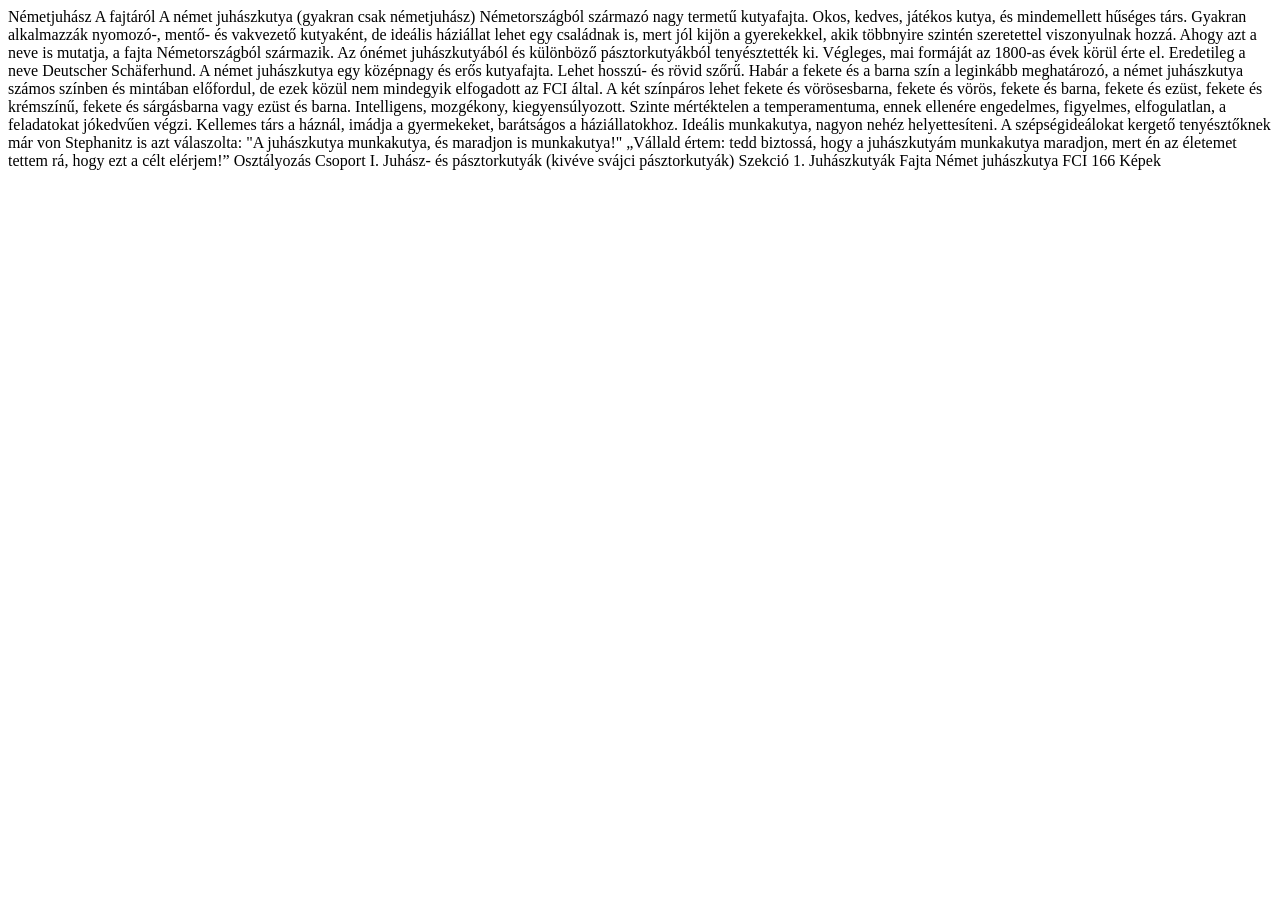
==== german-shepherd.html @ 09ec56f5 "szoveg" ====
<!DOCTYPE html>
<html lang="hu">

<head>
    <meta charset="UTF-8">
    <meta name="viewport" content="width=device-width, initial-scale=1.0">
    <title>Németjuhász</title>
</head>

<body>
    Németjuhász

    A fajtáról

    A német juhászkutya (gyakran csak németjuhász) Németországból származó nagy termetű kutyafajta. Okos, kedves,
    játékos kutya, és mindemellett hűséges társ. Gyakran alkalmazzák nyomozó-, mentő- és vakvezető kutyaként, de ideális
    háziállat lehet egy családnak is, mert jól kijön a gyerekekkel, akik többnyire szintén szeretettel viszonyulnak
    hozzá.

    Ahogy azt a neve is mutatja, a fajta Németországból származik. Az ónémet juhászkutyából és különböző
    pásztorkutyákból tenyésztették ki. Végleges, mai formáját az 1800-as évek körül érte el. Eredetileg a neve Deutscher
    Schäferhund.

    A német juhászkutya egy középnagy és erős kutyafajta. Lehet hosszú- és rövid szőrű. Habár a fekete és a barna szín a
    leginkább meghatározó, a német juhászkutya számos színben és mintában előfordul, de ezek közül nem mindegyik
    elfogadott az FCI által. A két színpáros lehet fekete és vörösesbarna, fekete és vörös, fekete és barna, fekete és
    ezüst, fekete és krémszínű, fekete és sárgásbarna vagy ezüst és barna. Intelligens, mozgékony, kiegyensúlyozott.
    Szinte mértéktelen a temperamentuma, ennek ellenére engedelmes, figyelmes, elfogulatlan, a feladatokat jókedvűen
    végzi. Kellemes társ a háznál, imádja a gyermekeket, barátságos a háziállatokhoz. Ideális munkakutya, nagyon nehéz
    helyettesíteni. A szépségideálokat kergető tenyésztőknek már von Stephanitz is azt válaszolta: "A juhászkutya
    munkakutya, és maradjon is munkakutya!" „Vállald értem: tedd biztossá, hogy a juhászkutyám munkakutya maradjon, mert
    én az életemet tettem rá, hogy ezt a célt elérjem!”

    Osztályozás

    Csoport I. Juhász- és pásztorkutyák (kivéve svájci pásztorkutyák)
    Szekció 1. Juhászkutyák
    Fajta Német juhászkutya FCI 166

    Képek
</body>

</html>
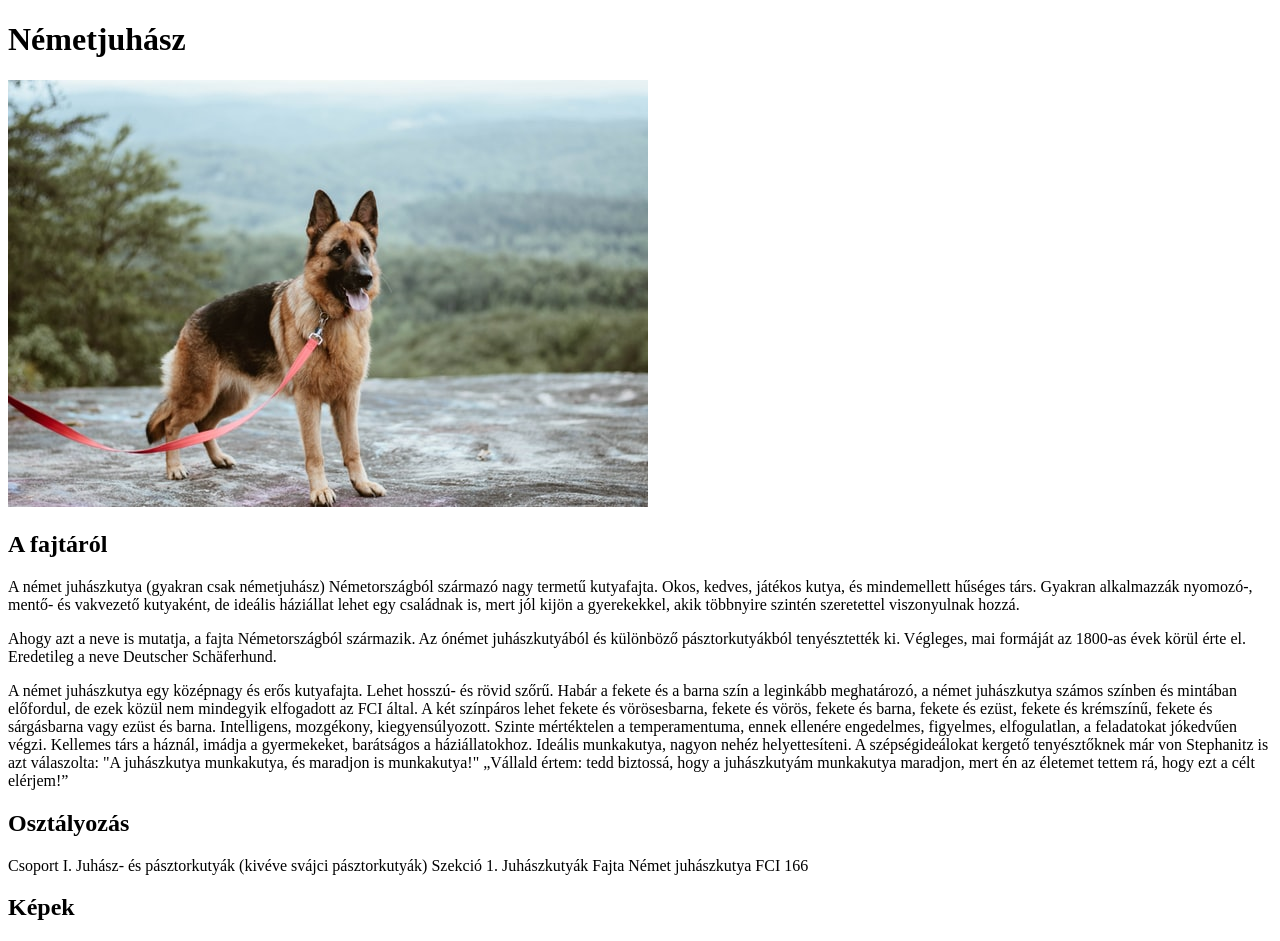
==== commit 92012f84: "formazas" ====
--- a/german-shepherd.html
+++ b/german-shepherd.html
@@ -8,20 +8,21 @@
 </head>
 
 <body>
-    Németjuhász
+    <h1>Németjuhász</h1>
+    <img class="minikep" src="img/dogs/german-shepherd/katelyn-macmillan-bvMUtFN0mIE-unsplash.jpg" alt="Németjuhász" title="Németjuhász pórázon">
 
-    A fajtáról
+    <h2>A fajtáról</h2>
 
-    A német juhászkutya (gyakran csak németjuhász) Németországból származó nagy termetű kutyafajta. Okos, kedves,
+    <p>A német juhászkutya (gyakran csak németjuhász) Németországból származó nagy termetű kutyafajta. Okos, kedves,
     játékos kutya, és mindemellett hűséges társ. Gyakran alkalmazzák nyomozó-, mentő- és vakvezető kutyaként, de ideális
     háziállat lehet egy családnak is, mert jól kijön a gyerekekkel, akik többnyire szintén szeretettel viszonyulnak
-    hozzá.
+    hozzá. </p>
 
-    Ahogy azt a neve is mutatja, a fajta Németországból származik. Az ónémet juhászkutyából és különböző
+    <p>Ahogy azt a neve is mutatja, a fajta Németországból származik. Az ónémet juhászkutyából és különböző
     pásztorkutyákból tenyésztették ki. Végleges, mai formáját az 1800-as évek körül érte el. Eredetileg a neve Deutscher
-    Schäferhund.
+    Schäferhund. </p>
 
-    A német juhászkutya egy középnagy és erős kutyafajta. Lehet hosszú- és rövid szőrű. Habár a fekete és a barna szín a
+   <p> A német juhászkutya egy középnagy és erős kutyafajta. Lehet hosszú- és rövid szőrű. Habár a fekete és a barna szín a
     leginkább meghatározó, a német juhászkutya számos színben és mintában előfordul, de ezek közül nem mindegyik
     elfogadott az FCI által. A két színpáros lehet fekete és vörösesbarna, fekete és vörös, fekete és barna, fekete és
     ezüst, fekete és krémszínű, fekete és sárgásbarna vagy ezüst és barna. Intelligens, mozgékony, kiegyensúlyozott.
@@ -29,15 +30,15 @@
     végzi. Kellemes társ a háznál, imádja a gyermekeket, barátságos a háziállatokhoz. Ideális munkakutya, nagyon nehéz
     helyettesíteni. A szépségideálokat kergető tenyésztőknek már von Stephanitz is azt válaszolta: "A juhászkutya
     munkakutya, és maradjon is munkakutya!" „Vállald értem: tedd biztossá, hogy a juhászkutyám munkakutya maradjon, mert
-    én az életemet tettem rá, hogy ezt a célt elérjem!”
+    én az életemet tettem rá, hogy ezt a célt elérjem!” </p>
 
-    Osztályozás
-
+    <h2>Osztályozás</h2>
+    
     Csoport I. Juhász- és pásztorkutyák (kivéve svájci pásztorkutyák)
     Szekció 1. Juhászkutyák
     Fajta Német juhászkutya FCI 166
 
-    Képek
+    <h2>Képek</h2>
 </body>
 
 </html>
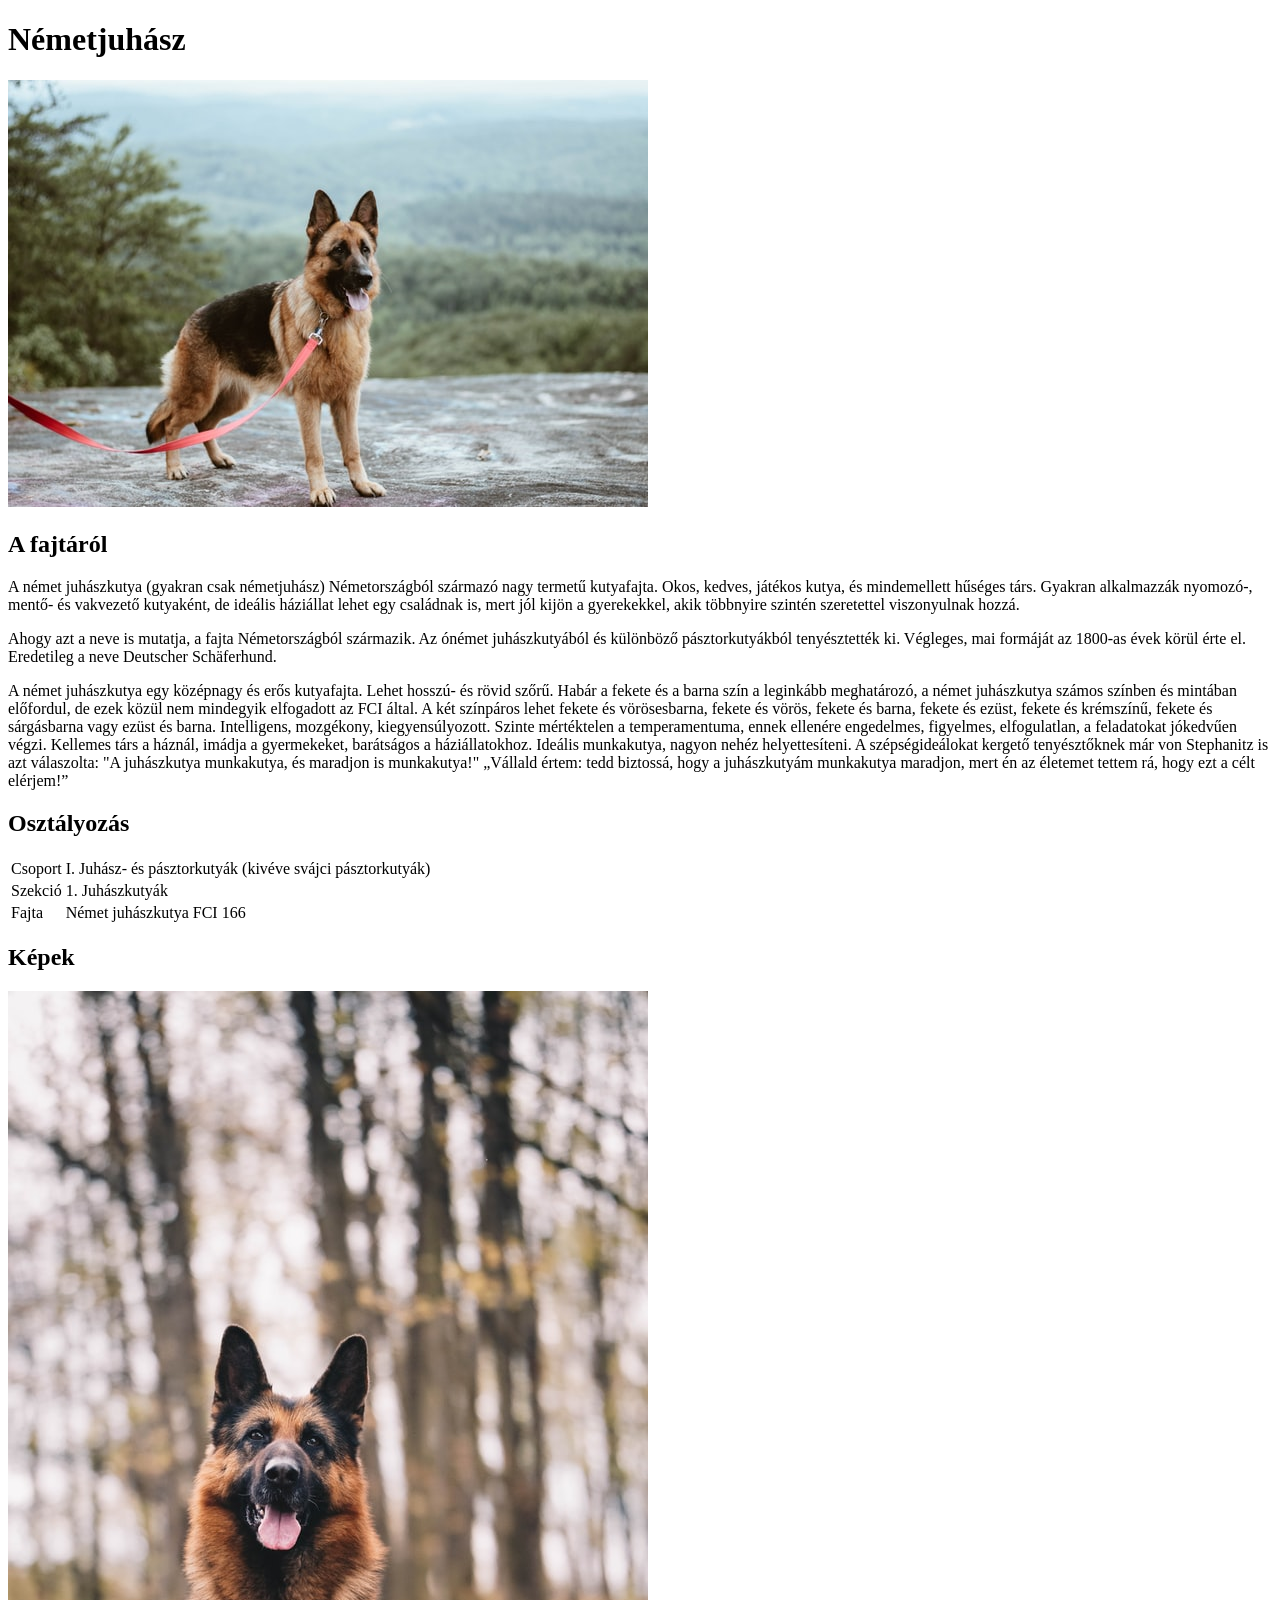
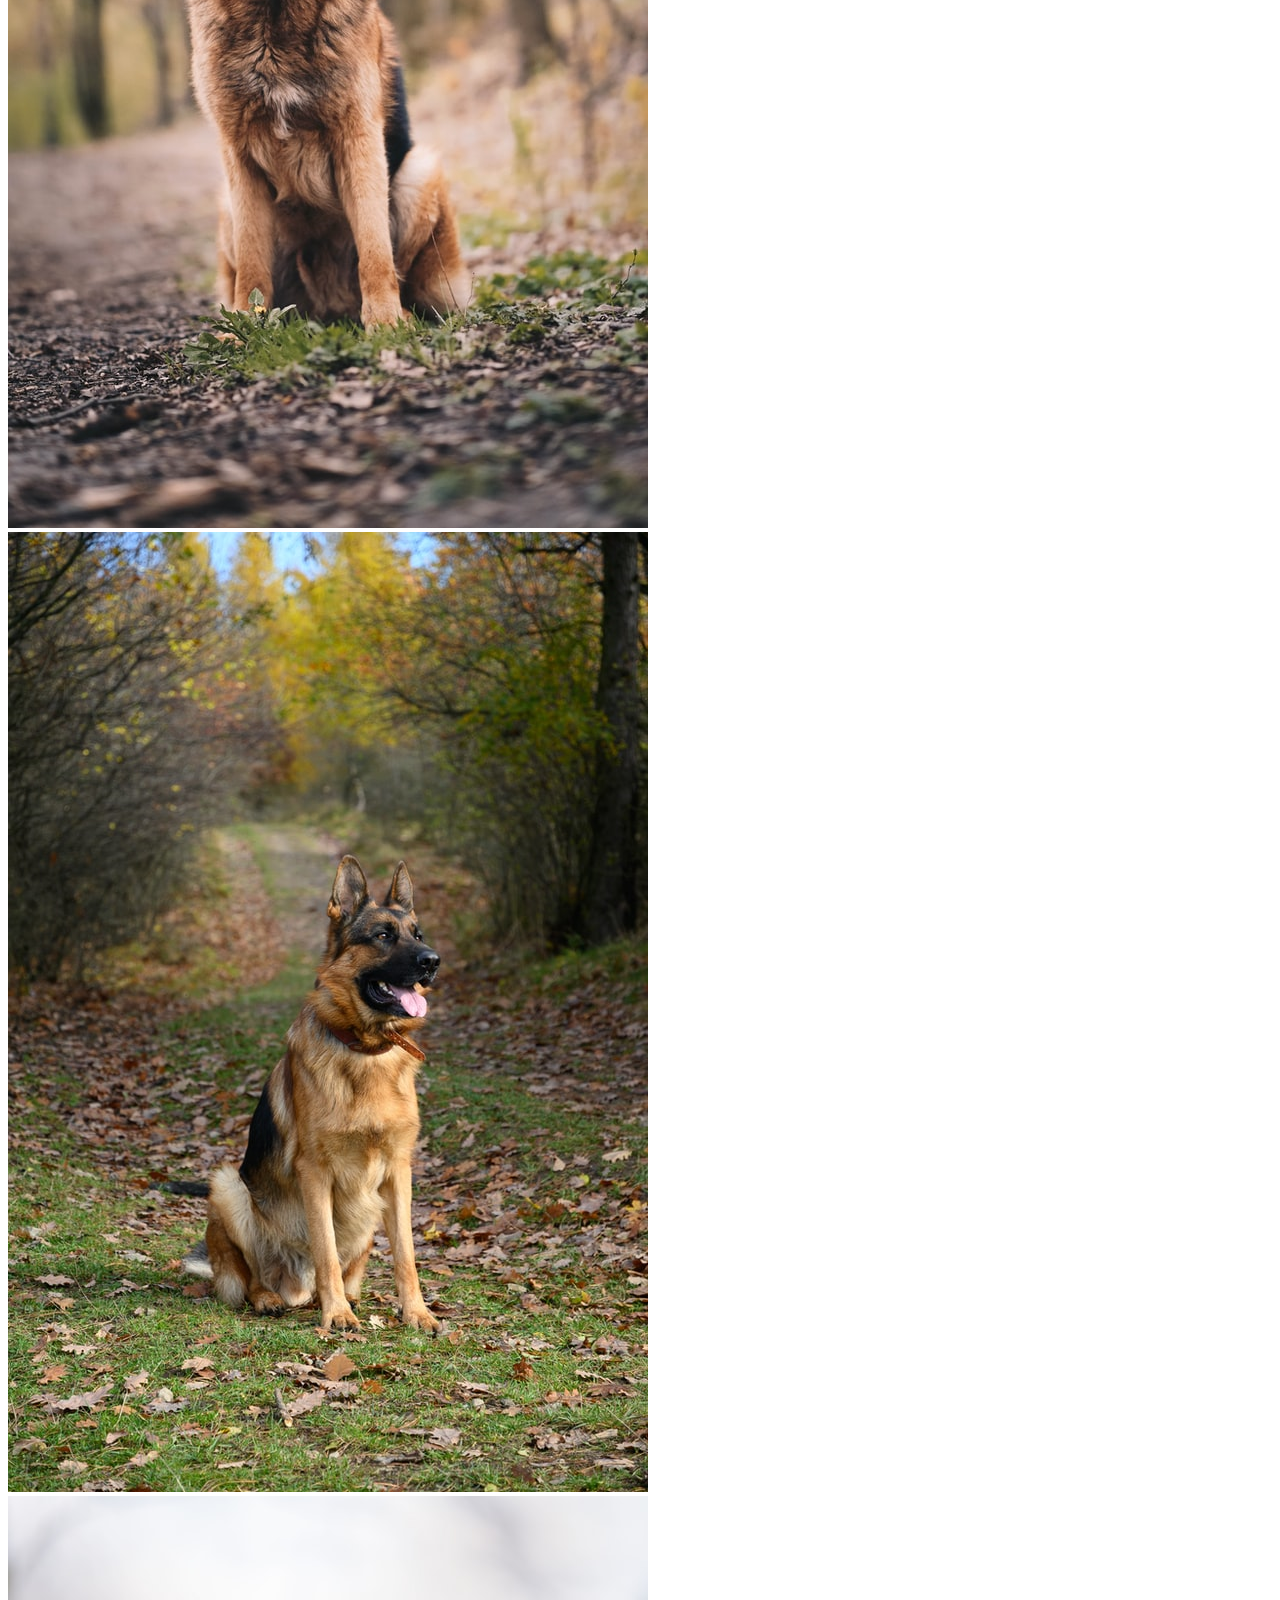
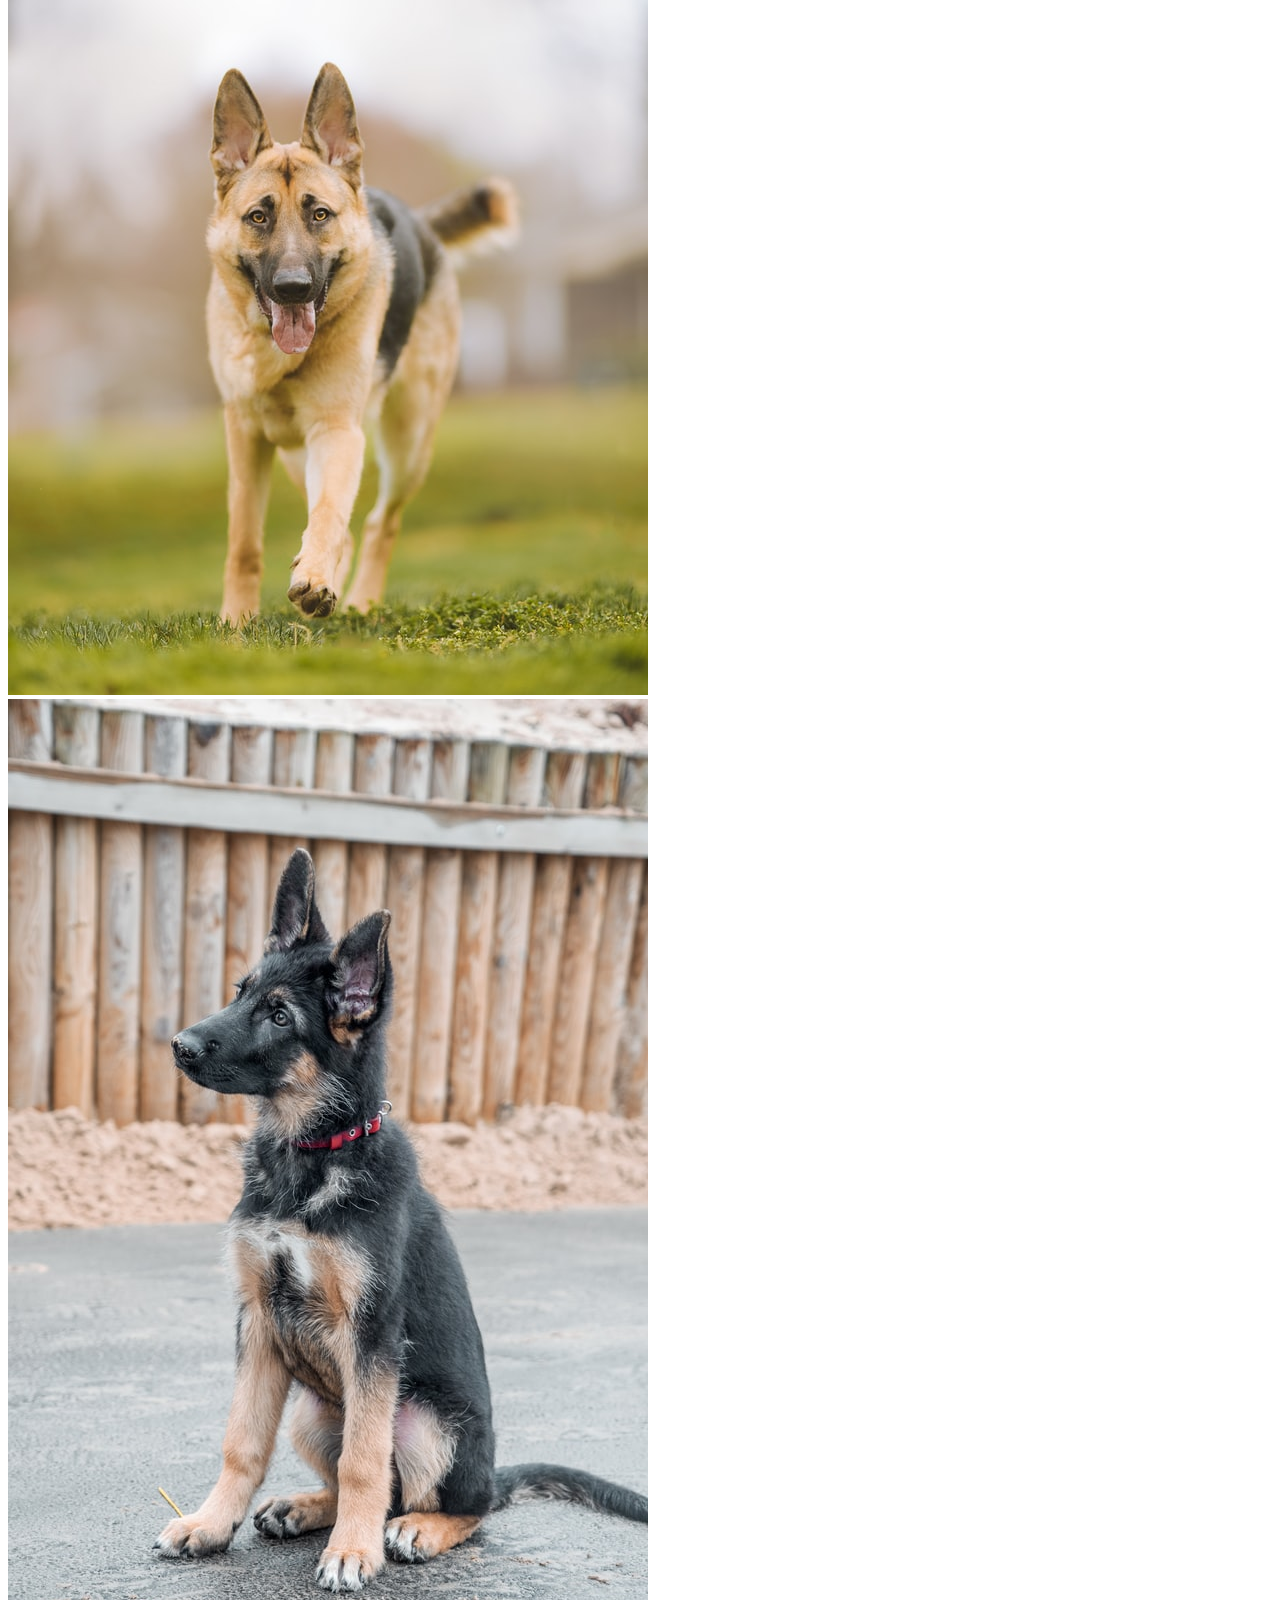
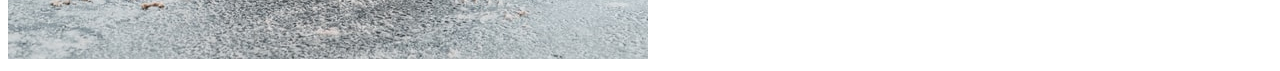
==== commit 6c51240a: "tablazat" ====
--- a/german-shepherd.html
+++ b/german-shepherd.html
@@ -33,12 +33,31 @@
     én az életemet tettem rá, hogy ezt a célt elérjem!” </p>
 
     <h2>Osztályozás</h2>
+
+    <table>
+        <tr>
+            <td>Csoport</td>
+            <td>I. Juhász- és pásztorkutyák (kivéve svájci pásztorkutyák)</td>
+        </tr>
+        <tr>
+            <td>  Szekció</td>
+            <td> 1. Juhászkutyák </td>
+        </tr>
+        <tr>
+            <td>Fajta</td>
+            <td>Német juhászkutya FCI 166</td>
+        </tr>
+    </table>
     
-    Csoport I. Juhász- és pásztorkutyák (kivéve svájci pásztorkutyák)
-    Szekció 1. Juhászkutyák
-    Fajta Német juhászkutya FCI 166
 
     <h2>Képek</h2>
+
+    <div class="kepek">
+        <img src="img/dogs/german-shepherd/anna-dudkova-Ce2FZDbx2T0-unsplash.jpg" alt="">
+        <img src="img/dogs/german-shepherd/jana-ohajdova-IqF8B95ZFfs-unsplash.jpg" alt="">
+        <img src="img/dogs/german-shepherd/reba-spike-mGlycNv80Uk-unsplash.jpg" alt="">
+        <img src="img/dogs/german-shepherd/vitamina-poleznova-2lVDdshknXI-unsplash.jpg" alt="">
+    </div>
 </body>
 
 </html>
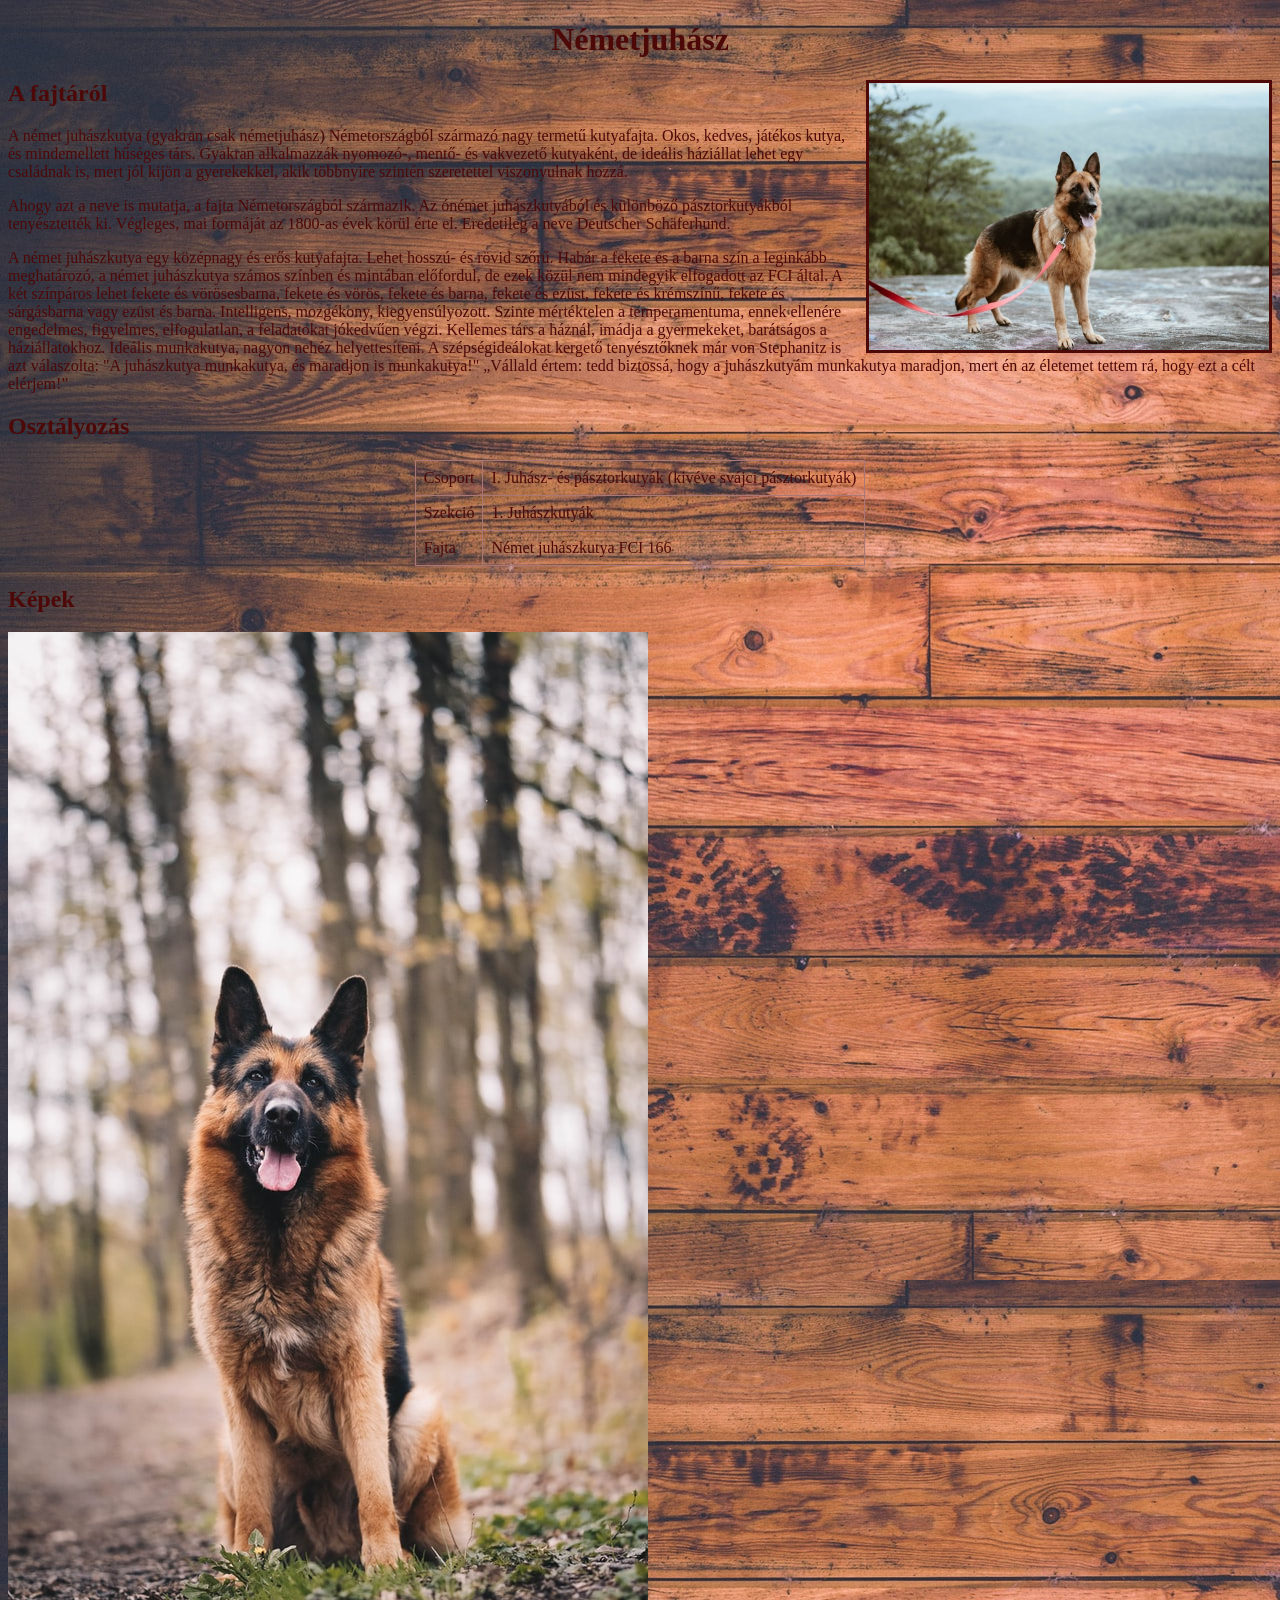
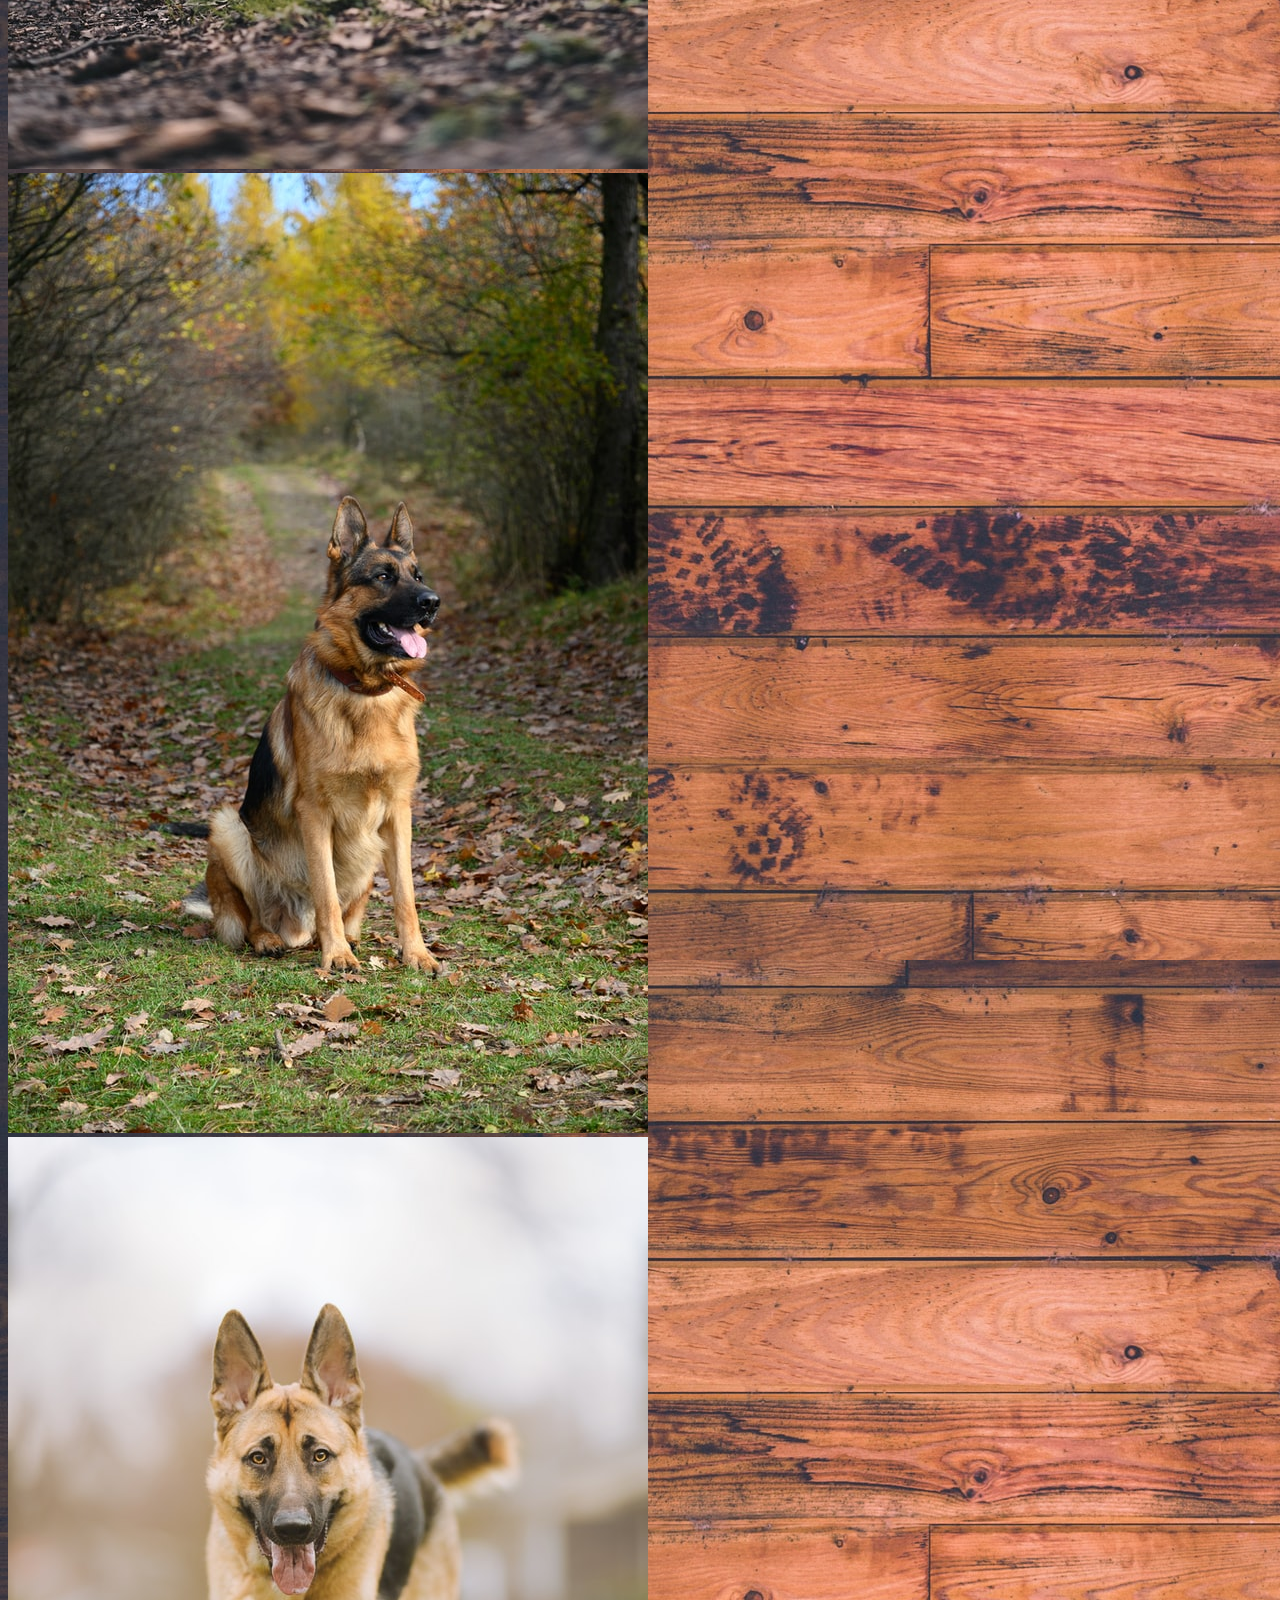
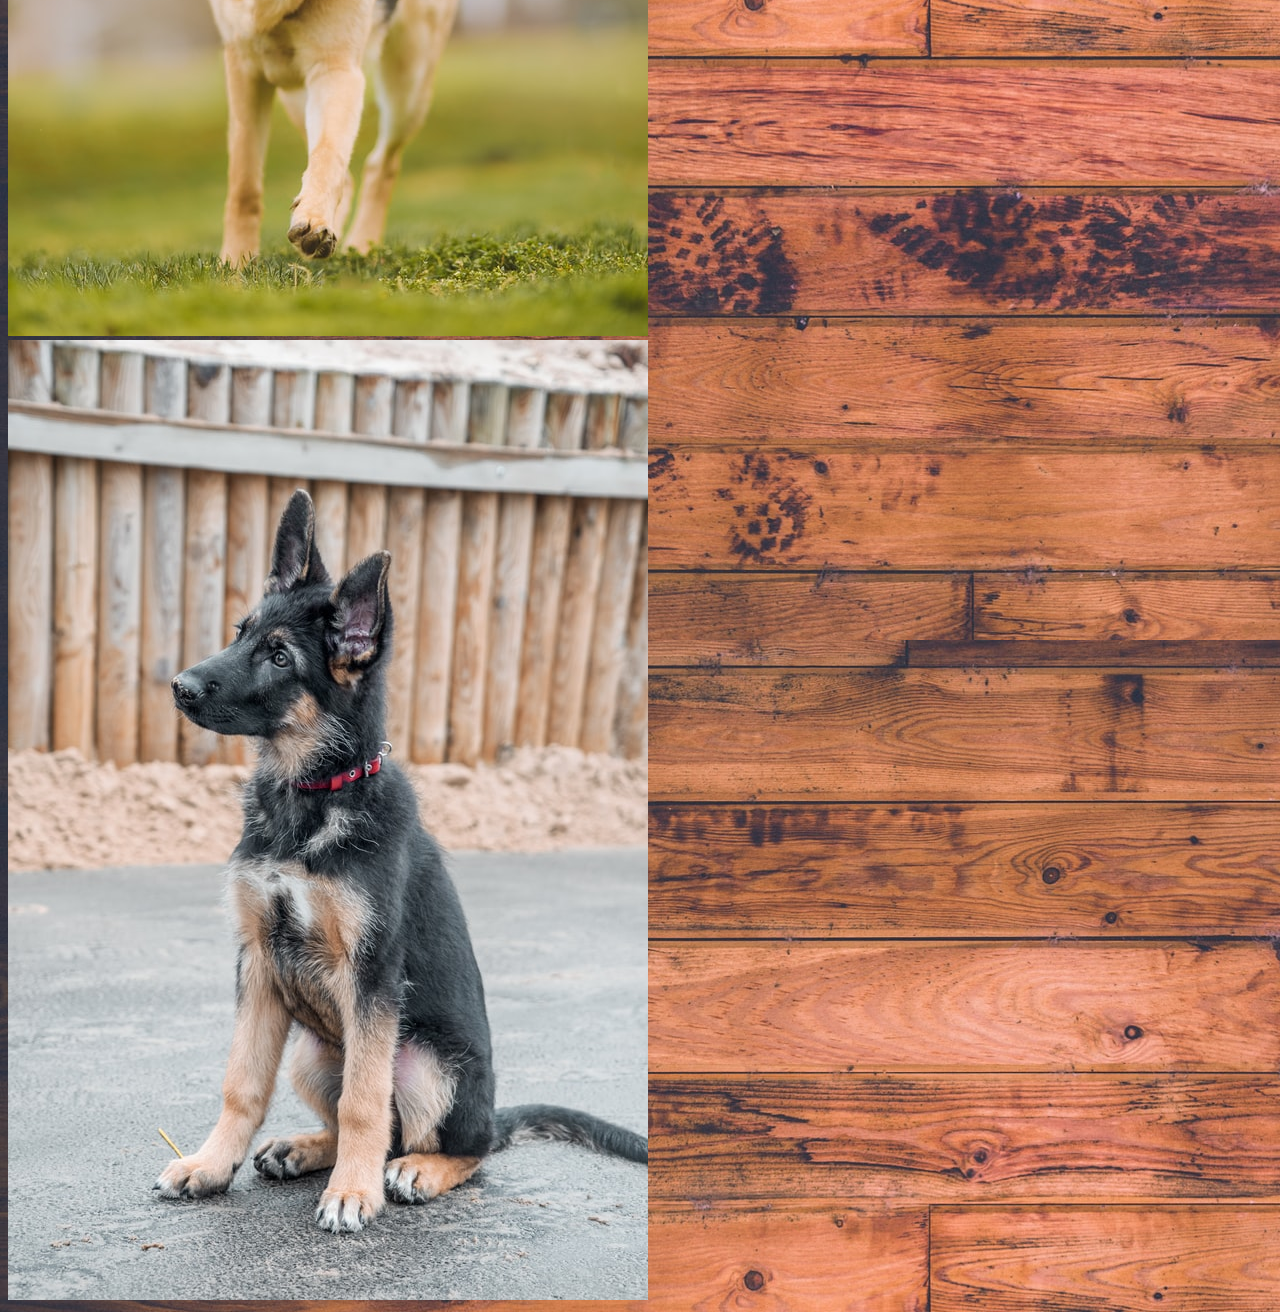
==== commit 4135b70a: "minikepek megformazva" ====
--- a/german-shepherd.html
+++ b/german-shepherd.html
@@ -5,59 +5,73 @@
     <meta charset="UTF-8">
     <meta name="viewport" content="width=device-width, initial-scale=1.0">
     <title>Németjuhász</title>
+    <link rel="stylesheet" href="css/style.css">
 </head>
 
 <body>
-    <h1>Németjuhász</h1>
-    <img class="minikep" src="img/dogs/german-shepherd/katelyn-macmillan-bvMUtFN0mIE-unsplash.jpg" alt="Németjuhász" title="Németjuhász pórázon">
+    <main id="kutyaoldal">
+        <h1>Németjuhász</h1>
+        <img class="minikep" src="img/dogs/german-shepherd/katelyn-macmillan-bvMUtFN0mIE-unsplash.jpg" alt="Németjuhász"
+            title="Németjuhász pórázon">
 
-    <h2>A fajtáról</h2>
+        <h2>A fajtáról</h2>
 
-    <p>A német juhászkutya (gyakran csak németjuhász) Németországból származó nagy termetű kutyafajta. Okos, kedves,
-    játékos kutya, és mindemellett hűséges társ. Gyakran alkalmazzák nyomozó-, mentő- és vakvezető kutyaként, de ideális
-    háziállat lehet egy családnak is, mert jól kijön a gyerekekkel, akik többnyire szintén szeretettel viszonyulnak
-    hozzá. </p>
+        <p>A német juhászkutya (gyakran csak németjuhász) Németországból származó nagy termetű kutyafajta. Okos, kedves,
+            játékos kutya, és mindemellett hűséges társ. Gyakran alkalmazzák nyomozó-, mentő- és vakvezető kutyaként, de
+            ideális
+            háziállat lehet egy családnak is, mert jól kijön a gyerekekkel, akik többnyire szintén szeretettel
+            viszonyulnak
+            hozzá. </p>
 
-    <p>Ahogy azt a neve is mutatja, a fajta Németországból származik. Az ónémet juhászkutyából és különböző
-    pásztorkutyákból tenyésztették ki. Végleges, mai formáját az 1800-as évek körül érte el. Eredetileg a neve Deutscher
-    Schäferhund. </p>
+        <p>Ahogy azt a neve is mutatja, a fajta Németországból származik. Az ónémet juhászkutyából és különböző
+            pásztorkutyákból tenyésztették ki. Végleges, mai formáját az 1800-as évek körül érte el. Eredetileg a neve
+            Deutscher
+            Schäferhund. </p>
 
-   <p> A német juhászkutya egy középnagy és erős kutyafajta. Lehet hosszú- és rövid szőrű. Habár a fekete és a barna szín a
-    leginkább meghatározó, a német juhászkutya számos színben és mintában előfordul, de ezek közül nem mindegyik
-    elfogadott az FCI által. A két színpáros lehet fekete és vörösesbarna, fekete és vörös, fekete és barna, fekete és
-    ezüst, fekete és krémszínű, fekete és sárgásbarna vagy ezüst és barna. Intelligens, mozgékony, kiegyensúlyozott.
-    Szinte mértéktelen a temperamentuma, ennek ellenére engedelmes, figyelmes, elfogulatlan, a feladatokat jókedvűen
-    végzi. Kellemes társ a háznál, imádja a gyermekeket, barátságos a háziállatokhoz. Ideális munkakutya, nagyon nehéz
-    helyettesíteni. A szépségideálokat kergető tenyésztőknek már von Stephanitz is azt válaszolta: "A juhászkutya
-    munkakutya, és maradjon is munkakutya!" „Vállald értem: tedd biztossá, hogy a juhászkutyám munkakutya maradjon, mert
-    én az életemet tettem rá, hogy ezt a célt elérjem!” </p>
+        <p> A német juhászkutya egy középnagy és erős kutyafajta. Lehet hosszú- és rövid szőrű. Habár a fekete és a
+            barna szín a
+            leginkább meghatározó, a német juhászkutya számos színben és mintában előfordul, de ezek közül nem mindegyik
+            elfogadott az FCI által. A két színpáros lehet fekete és vörösesbarna, fekete és vörös, fekete és barna,
+            fekete és
+            ezüst, fekete és krémszínű, fekete és sárgásbarna vagy ezüst és barna. Intelligens, mozgékony,
+            kiegyensúlyozott.
+            Szinte mértéktelen a temperamentuma, ennek ellenére engedelmes, figyelmes, elfogulatlan, a feladatokat
+            jókedvűen
+            végzi. Kellemes társ a háznál, imádja a gyermekeket, barátságos a háziállatokhoz. Ideális munkakutya, nagyon
+            nehéz
+            helyettesíteni. A szépségideálokat kergető tenyésztőknek már von Stephanitz is azt válaszolta: "A
+            juhászkutya
+            munkakutya, és maradjon is munkakutya!" „Vállald értem: tedd biztossá, hogy a juhászkutyám munkakutya
+            maradjon, mert
+            én az életemet tettem rá, hogy ezt a célt elérjem!” </p>
 
-    <h2>Osztályozás</h2>
+        <h2>Osztályozás</h2>
 
-    <table>
-        <tr>
-            <td>Csoport</td>
-            <td>I. Juhász- és pásztorkutyák (kivéve svájci pásztorkutyák)</td>
-        </tr>
-        <tr>
-            <td>  Szekció</td>
-            <td> 1. Juhászkutyák </td>
-        </tr>
-        <tr>
-            <td>Fajta</td>
-            <td>Német juhászkutya FCI 166</td>
-        </tr>
-    </table>
-    
+        <table>
+            <tr>
+                <td>Csoport</td>
+                <td>I. Juhász- és pásztorkutyák (kivéve svájci pásztorkutyák)</td>
+            </tr>
+            <tr>
+                <td> Szekció</td>
+                <td> 1. Juhászkutyák </td>
+            </tr>
+            <tr>
+                <td>Fajta</td>
+                <td>Német juhászkutya FCI 166</td>
+            </tr>
+        </table>
 
-    <h2>Képek</h2>
 
-    <div class="kepek">
-        <img src="img/dogs/german-shepherd/anna-dudkova-Ce2FZDbx2T0-unsplash.jpg" alt="">
-        <img src="img/dogs/german-shepherd/jana-ohajdova-IqF8B95ZFfs-unsplash.jpg" alt="">
-        <img src="img/dogs/german-shepherd/reba-spike-mGlycNv80Uk-unsplash.jpg" alt="">
-        <img src="img/dogs/german-shepherd/vitamina-poleznova-2lVDdshknXI-unsplash.jpg" alt="">
-    </div>
+        <h2>Képek</h2>
+
+        <div class="kep">
+            <img src="img/dogs/german-shepherd/anna-dudkova-Ce2FZDbx2T0-unsplash.jpg" alt="">
+            <img src="img/dogs/german-shepherd/jana-ohajdova-IqF8B95ZFfs-unsplash.jpg" alt="">
+            <img src="img/dogs/german-shepherd/reba-spike-mGlycNv80Uk-unsplash.jpg" alt="">
+            <img src="img/dogs/german-shepherd/vitamina-poleznova-2lVDdshknXI-unsplash.jpg" alt="">
+        </div>
+    </main>
 </body>
 
 </html>
--- a/css/style.css
+++ b/css/style.css
@@ -0,0 +1,31 @@
+body {
+    background-image: url(../img/background/keith-misner-h0Vxgz5tyXA-unsplash.jpg);
+    color:  #4d0808;
+
+}
+h1{
+    text-align: center;
+
+}
+.a{
+    color:darkslategray;
+}
+
+table, th, td{
+    
+    border: 1px, solid #aa7777;
+    border-collapse: collapse;
+    margin-left: auto;
+    margin-right: auto;
+}
+
+th, td{
+    padding: 0.5rem;
+}
+
+.minikep{
+    float: right;
+    width: 400px;
+    margin-left: 20px;
+    border: 3px solid #4d0808 ;
+}
